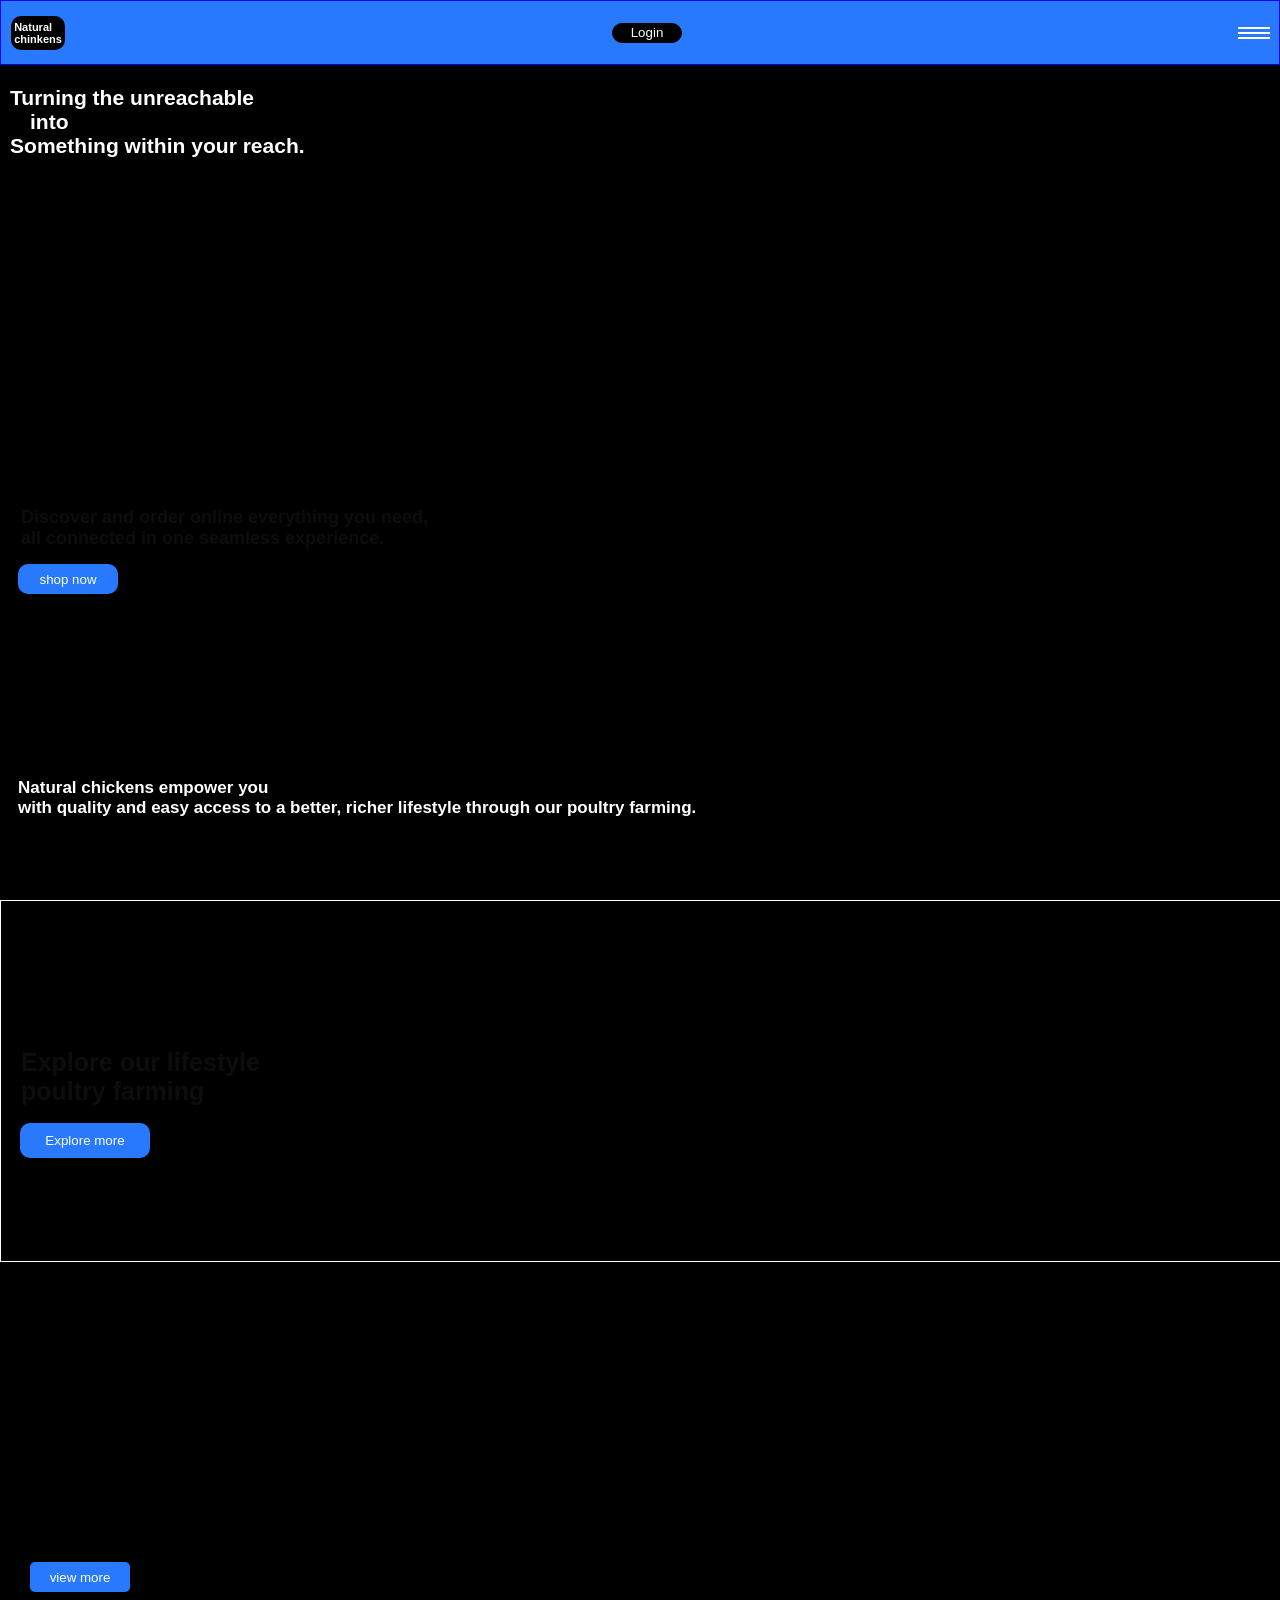
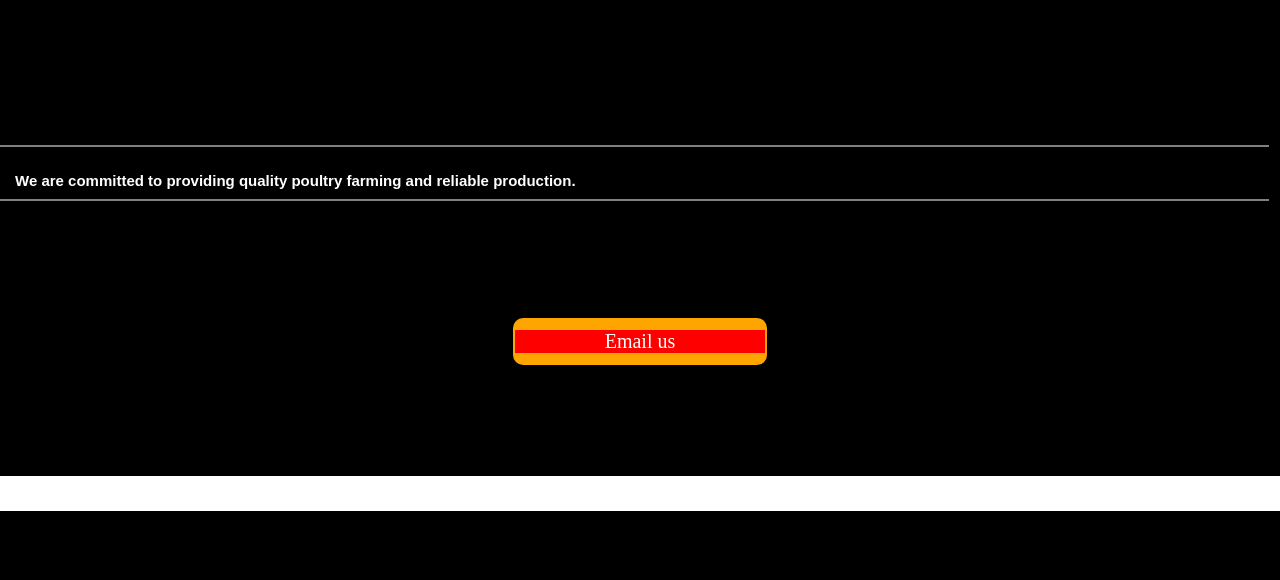
==== index.html @ 7b3edcef "testing" ====
<!DOCTYPE html>
<html lang="en">
<head>
    <meta charset="UTF-8">
    <meta name="viewport" content="width=device-width, initial-scale=1.0">
    <title>Document</title>
    <link  rel="stylesheet" href="style.css" href="https://fonts.googleapis.com/css2?family=Poppins:wght@400;600&display=swap">
    <script src="index.js"></script>
</head>
<body>
    <div>
        <header>
            
         <h4 class="text1">Natural<br> chinkens</h4>
         <button class="button1">Login</button>
         <div class="spans">
            
            <span class="span"></span>
            <sapn class="span"></sapn>
            <span class="span"></span>
         </div>
        </header>

        <main>
            
            <div class="text2"><h3 class="text3">Turning the unreachable
                <br> <span class="text4">into</span>
                 <br>Something within your reach.</h3>
                </div>
            <div class="page1">
                  <h2 class="text5"> Discover and order online 
                   everything you need,<br> all connected in
                    one seamless experience.</h2>
                  <button class="button2">shop now</button>  
            </div>
             <div class="text6" >
                <h2 class="text7">Natural chickens empower you<br> with quality
                     and easy access to a better, richer
                      lifestyle through our poultry farming.</h2>
             </div>
            <div class="page2">
                 <h1 class="text8">Explore our
                     lifestyle<br> poultry farming</h1>
                     <button class="button3">Explore more</button>
            </div>

            <div class="page3">
                <h1 class="text9">View poultry
                     farming <br>& production</h1>
                    <button class="button4">view more</button>
            </div>
        </main>
       
        <footer class="footer">
            <div class="line1"></div>
          <h1 class="text10">We are committed to providing quality poultry 
            farming and reliable production.</h1>
           <div class="line"></div>

           <div class="footer1">
              <input class="input1" type="email"
               placeholder="Email us"/>             
            </div>

            <div class="footer2">
                <ul>
                    <li>Contact us</li>
                    <li>27/0790910560</li>
                    <li>email:standford43@gmail.com</li>

                </ul>
            </div>

           </div>
        </footer>
    </div>
</body>
</html>
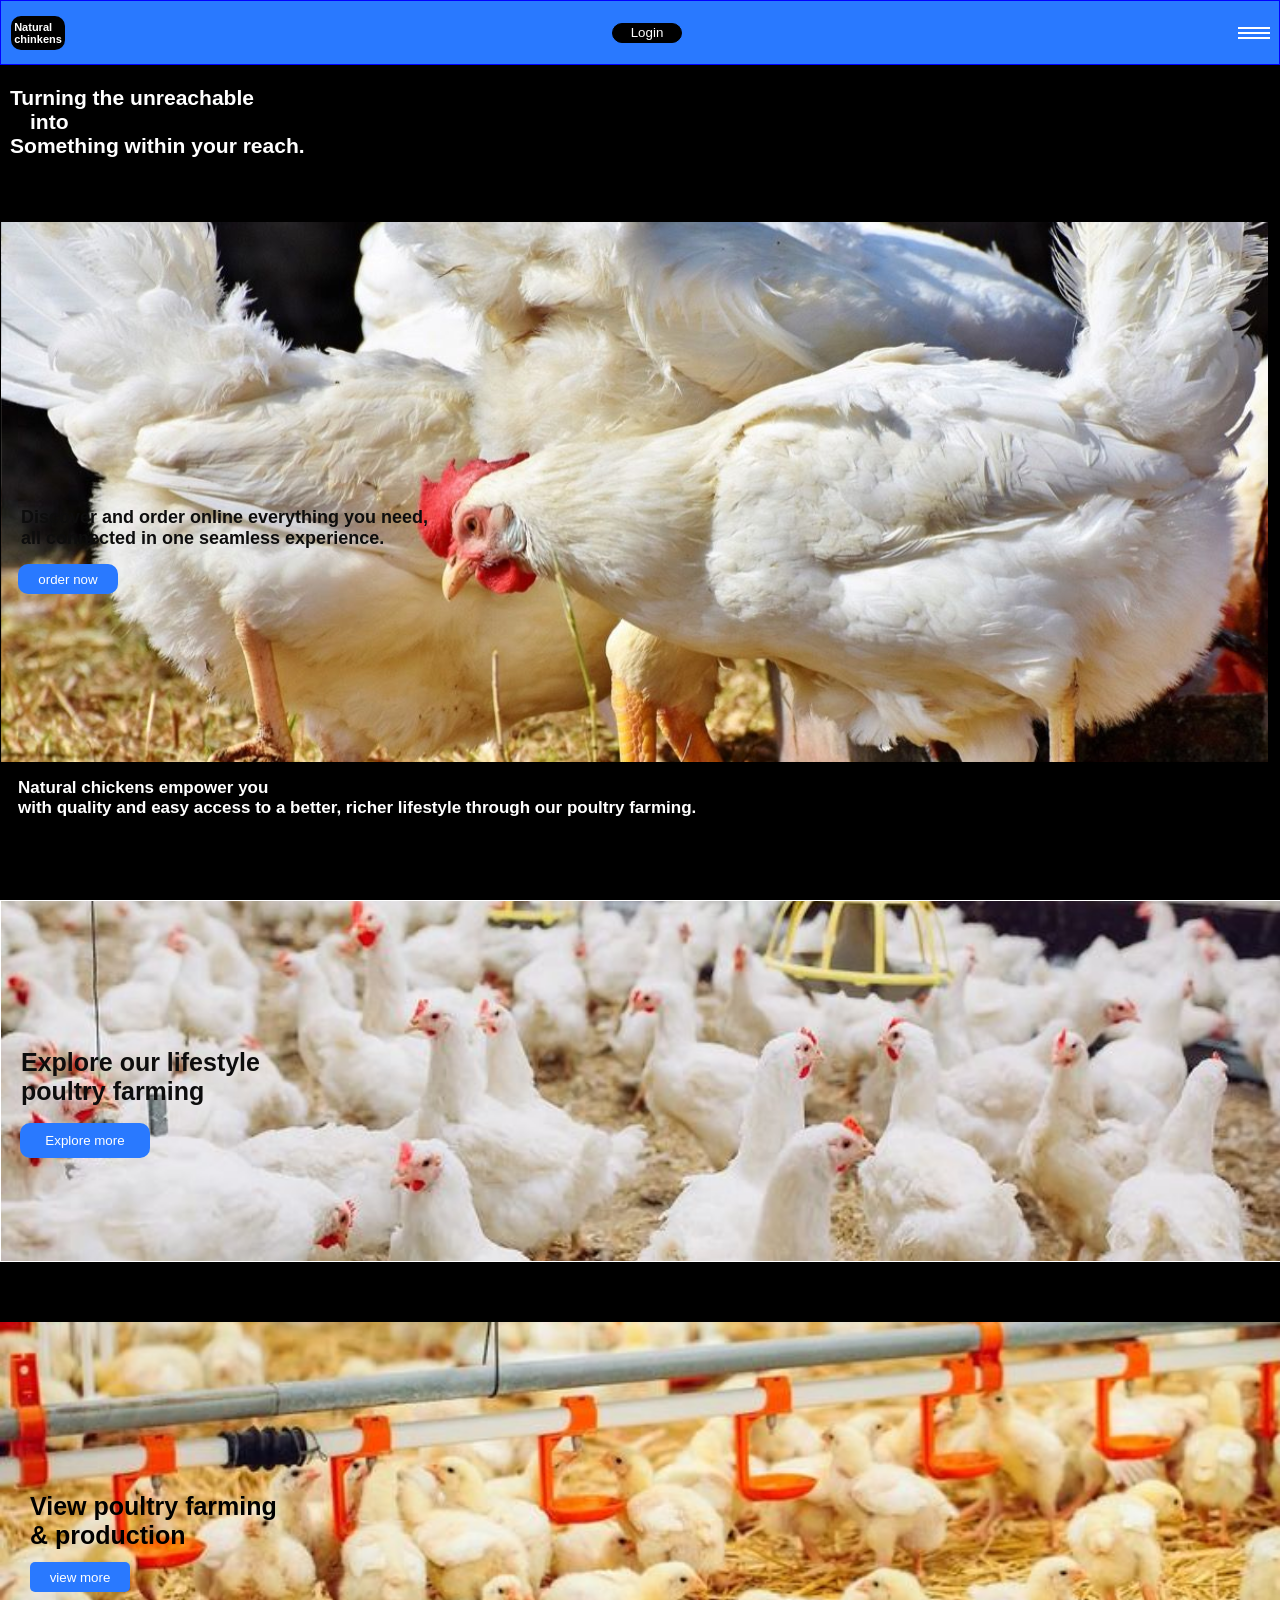
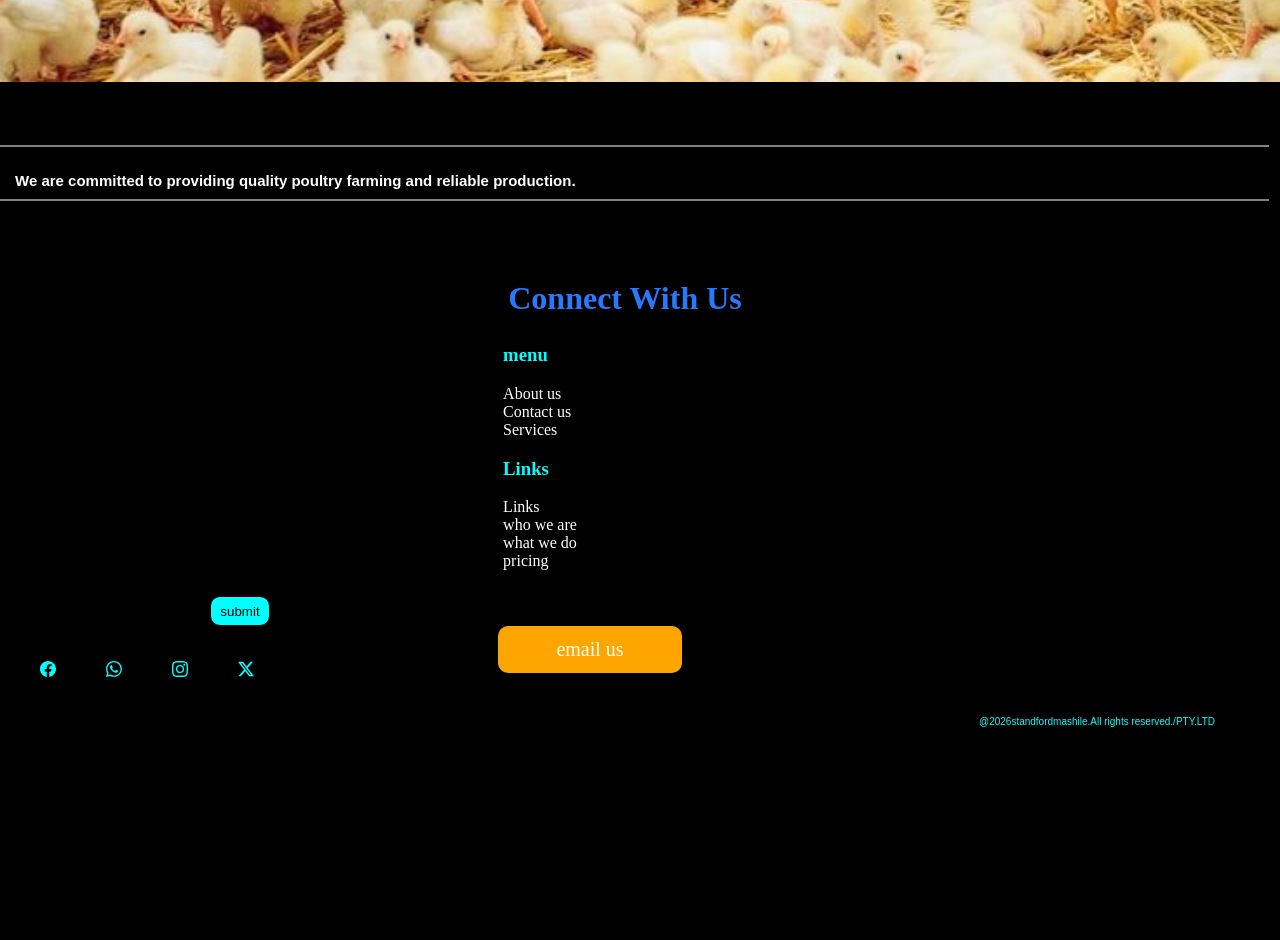
==== commit 3f79deba: "fixing footer" ====
--- a/index.html
+++ b/index.html
@@ -31,7 +31,7 @@
                   <h2 class="text5"> Discover and order online 
                    everything you need,<br> all connected in
                     one seamless experience.</h2>
-                  <button class="button2">shop now</button>  
+                  <button class="button2">order now</button>  
             </div>
              <div class="text6" >
                 <h2 class="text7">Natural chickens empower you<br> with quality
@@ -58,19 +58,51 @@
            <div class="line"></div>
 
            <div class="footer1">
-              <input class="input1" type="email"
-               placeholder="Email us"/>             
+            
+            <h1 class="text11">Connect With  Us</h1>  
+            
+              <ul>
+                <h3 class="text12">menu</h3>
+
+                <li>About us</li>
+                <li> Contact us</li>
+                <li>Services</li>
+
+                 <h3 class="text12">Links</h3>
+                    
+                 <li>Links</li>
+                 <li>who we are </li>
+                 <li>what we do</li>
+                 <li>pricing</li>
+              </ul>
+
+              <div><input class="input1" type="email" 
+             placeholder="email us" >
+             <button class="button5">submit</button>
+
+             <div class="icons">
+              <h6><svg xmlns="http://www.w3.org/2000/svg" width="16" height="16" fill="currentColor" class="bi bi-facebook" viewBox="0 0 16 16">
+  <path d="M16 8.049c0-4.446-3.582-8.05-8-8.05C3.58 0-.002 3.603-.002 8.05c0 4.017 2.926 7.347 6.75 7.951v-5.625h-2.03V8.05H6.75V6.275c0-2.017 1.195-3.131 3.022-3.131.876 0 1.791.157 1.791.157v1.98h-1.009c-.993 0-1.303.621-1.303 1.258v1.51h2.218l-.354 2.326H9.25V16c3.824-.604 6.75-3.934 6.75-7.951"/>
+</svg></h6>
+
+<h6><svg xmlns="http://www.w3.org/2000/svg" width="16" height="16" fill="currentColor" class="bi bi-whatsapp" viewBox="0 0 16 16">
+  <path d="M13.601 2.326A7.85 7.85 0 0 0 7.994 0C3.627 0 .068 3.558.064 7.926c0 1.399.366 2.76 1.057 3.965L0 16l4.204-1.102a7.9 7.9 0 0 0 3.79.965h.004c4.368 0 7.926-3.558 7.93-7.93A7.9 7.9 0 0 0 13.6 2.326zM7.994 14.521a6.6 6.6 0 0 1-3.356-.92l-.24-.144-2.494.654.666-2.433-.156-.251a6.56 6.56 0 0 1-1.007-3.505c0-3.626 2.957-6.584 6.591-6.584a6.56 6.56 0 0 1 4.66 1.931 6.56 6.56 0 0 1 1.928 4.66c-.004 3.639-2.961 6.592-6.592 6.592m3.615-4.934c-.197-.099-1.17-.578-1.353-.646-.182-.065-.315-.099-.445.099-.133.197-.513.646-.627.775-.114.133-.232.148-.43.05-.197-.1-.836-.308-1.592-.985-.59-.525-.985-1.175-1.103-1.372-.114-.198-.011-.304.088-.403.087-.088.197-.232.296-.346.1-.114.133-.198.198-.33.065-.134.034-.248-.015-.347-.05-.099-.445-1.076-.612-1.47-.16-.389-.323-.335-.445-.34-.114-.007-.247-.007-.38-.007a.73.73 0 0 0-.529.247c-.182.198-.691.677-.691 1.654s.71 1.916.81 2.049c.098.133 1.394 2.132 3.383 2.992.47.205.84.326 1.129.418.475.152.904.129 1.246.08.38-.058 1.171-.48 1.338-.943.164-.464.164-.86.114-.943-.049-.084-.182-.133-.38-.232"/>
+</svg></h6>
+
+<h6><svg xmlns="http://www.w3.org/2000/svg" width="16" height="16" fill="currentColor" class="bi bi-instagram" viewBox="0 0 16 16">
+  <path d="M8 0C5.829 0 5.556.01 4.703.048 3.85.088 3.269.222 2.76.42a3.9 3.9 0 0 0-1.417.923A3.9 3.9 0 0 0 .42 2.76C.222 3.268.087 3.85.048 4.7.01 5.555 0 5.827 0 8.001c0 2.172.01 2.444.048 3.297.04.852.174 1.433.372 1.942.205.526.478.972.923 1.417.444.445.89.719 1.416.923.51.198 1.09.333 1.942.372C5.555 15.99 5.827 16 8 16s2.444-.01 3.298-.048c.851-.04 1.434-.174 1.943-.372a3.9 3.9 0 0 0 1.416-.923c.445-.445.718-.891.923-1.417.197-.509.332-1.09.372-1.942C15.99 10.445 16 10.173 16 8s-.01-2.445-.048-3.299c-.04-.851-.175-1.433-.372-1.941a3.9 3.9 0 0 0-.923-1.417A3.9 3.9 0 0 0 13.24.42c-.51-.198-1.092-.333-1.943-.372C10.443.01 10.172 0 7.998 0zm-.717 1.442h.718c2.136 0 2.389.007 3.232.046.78.035 1.204.166 1.486.275.373.145.64.319.92.599s.453.546.598.92c.11.281.24.705.275 1.485.039.843.047 1.096.047 3.231s-.008 2.389-.047 3.232c-.035.78-.166 1.203-.275 1.485a2.5 2.5 0 0 1-.599.919c-.28.28-.546.453-.92.598-.28.11-.704.24-1.485.276-.843.038-1.096.047-3.232.047s-2.39-.009-3.233-.047c-.78-.036-1.203-.166-1.485-.276a2.5 2.5 0 0 1-.92-.598 2.5 2.5 0 0 1-.6-.92c-.109-.281-.24-.705-.275-1.485-.038-.843-.046-1.096-.046-3.233s.008-2.388.046-3.231c.036-.78.166-1.204.276-1.486.145-.373.319-.64.599-.92s.546-.453.92-.598c.282-.11.705-.24 1.485-.276.738-.034 1.024-.044 2.515-.045zm4.988 1.328a.96.96 0 1 0 0 1.92.96.96 0 0 0 0-1.92m-4.27 1.122a4.109 4.109 0 1 0 0 8.217 4.109 4.109 0 0 0 0-8.217m0 1.441a2.667 2.667 0 1 1 0 5.334 2.667 2.667 0 0 1 0-5.334"/>
+</svg></h6>
+
+<h6><svg xmlns="http://www.w3.org/2000/svg" width="16" height="16" fill="currentColor" class="bi bi-twitter-x" viewBox="0 0 16 16">
+  <path d="M12.6.75h2.454l-5.36 6.142L16 15.25h-4.937l-3.867-5.07-4.425 5.07H.316l5.733-6.57L0 .75h5.063l3.495 4.633L12.601.75Zm-.86 13.028h1.36L4.323 2.145H2.865z"/>
+</svg></h6>
+
+             </div>
+             <p class="text13">@2026standfordmashile.All rights reserved./PTY.LTD</p>
             </div>
-
-            <div class="footer2">
-                <ul>
-                    <li>Contact us</li>
-                    <li>27/0790910560</li>
-                    <li>email:standford43@gmail.com</li>
-
-                </ul>
             </div>
-
+            </div>
+    
            </div>
         </footer>
     </div>
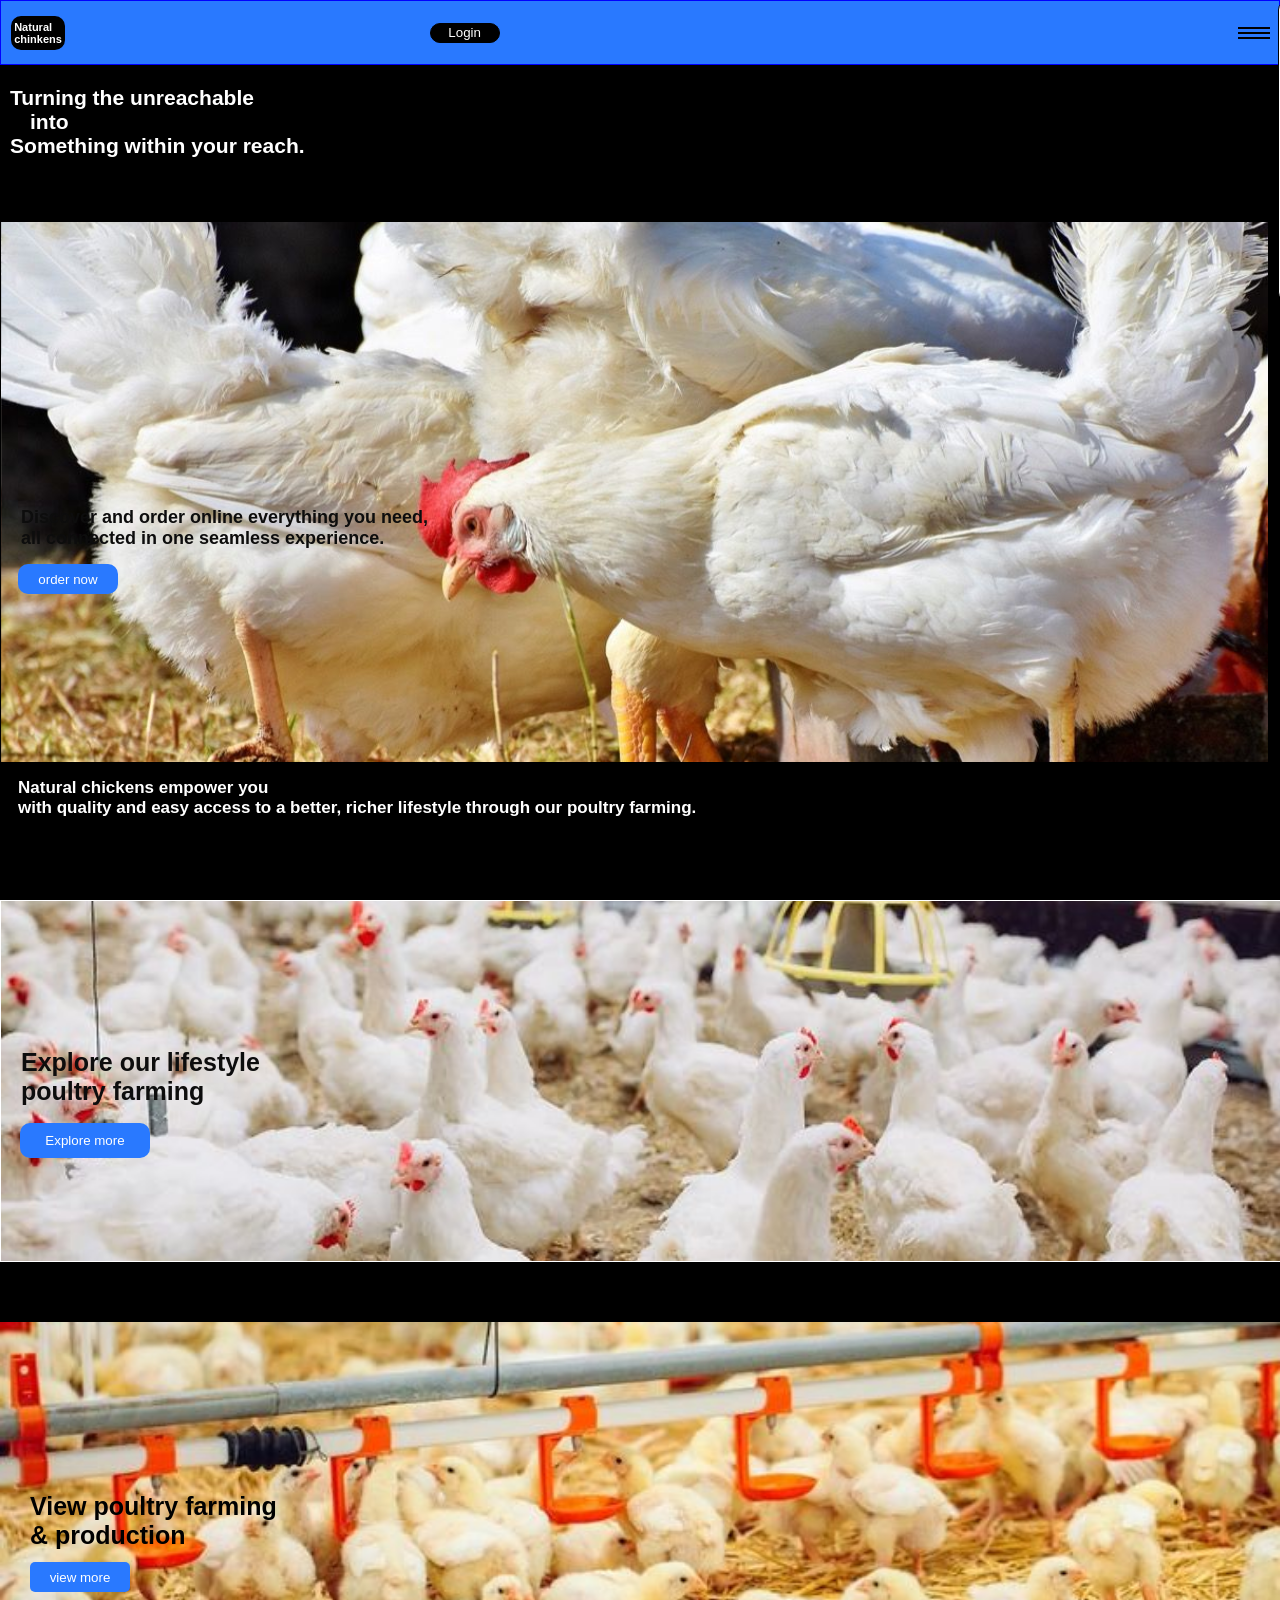
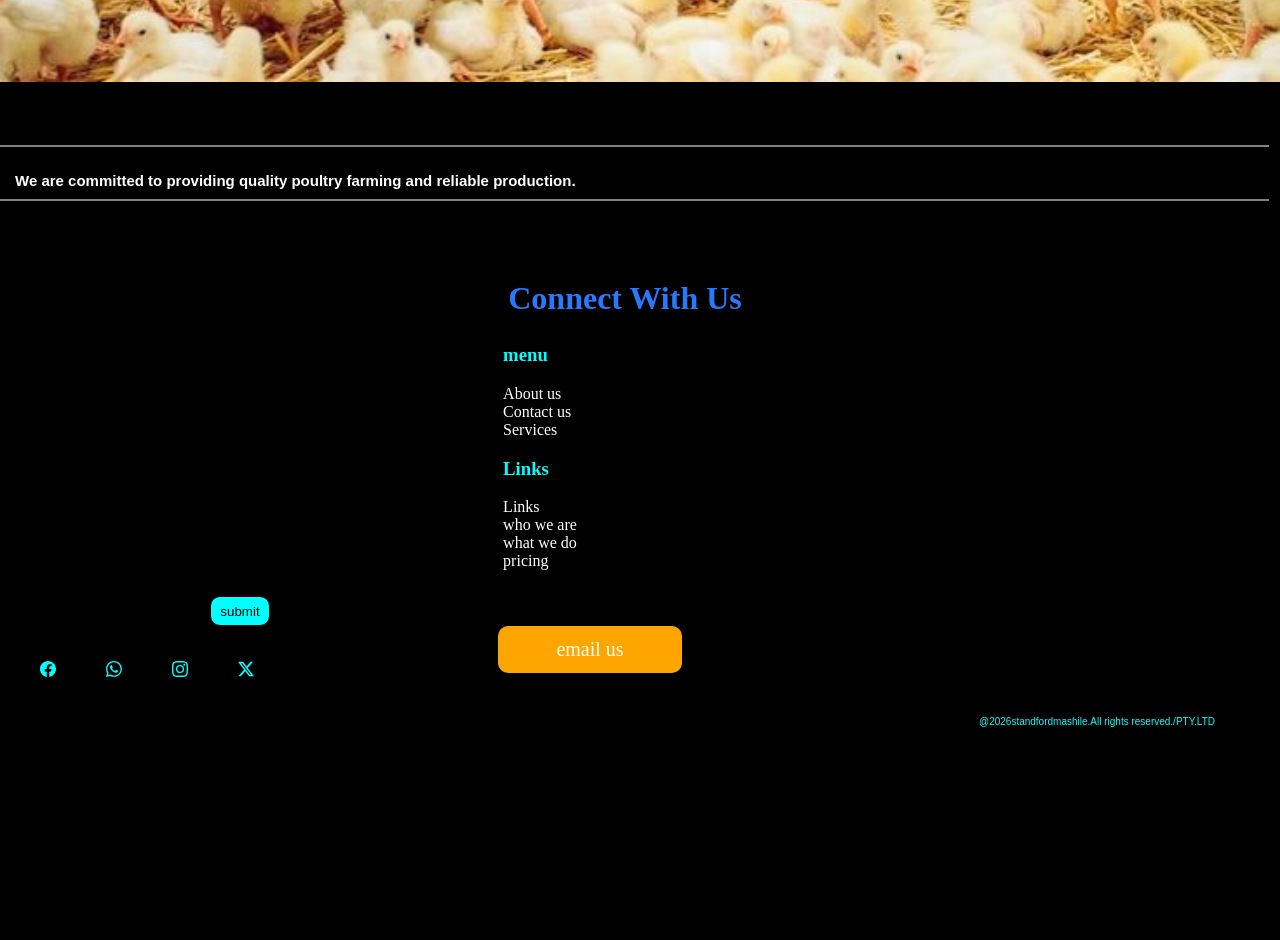
==== commit 5d8a7c01: "adding sidebar menu" ====
--- a/index.html
+++ b/index.html
@@ -5,7 +5,7 @@
     <meta name="viewport" content="width=device-width, initial-scale=1.0">
     <title>Document</title>
     <link  rel="stylesheet" href="style.css" href="https://fonts.googleapis.com/css2?family=Poppins:wght@400;600&display=swap">
-    <script src="index.js"></script>
+    <script src="index.js" async defer></script>
 </head>
 <body>
     <div>
@@ -13,6 +13,19 @@
             
          <h4 class="text1">Natural<br> chinkens</h4>
          <button class="button1">Login</button>
+            <section class="page4">
+           
+            <div class="menu">
+                <span class="display">x</span>
+             <ul class="ul2">
+                <li>Home</li>
+                <li>About us</li>
+                <li>Contact us</li>
+                <li>Services</li>
+             </ul>
+            </div>
+            
+        </section>
          <div class="spans">
             
             <span class="span"></span>
@@ -50,6 +63,8 @@
                     <button class="button4">view more</button>
             </div>
         </main>
+
+       
        
         <footer class="footer">
             <div class="line1"></div>
@@ -61,7 +76,8 @@
             
             <h1 class="text11">Connect With  Us</h1>  
             
-              <ul>
+              <ul class="ul1">
+            
                 <h3 class="text12">menu</h3>
 
                 <li>About us</li>
